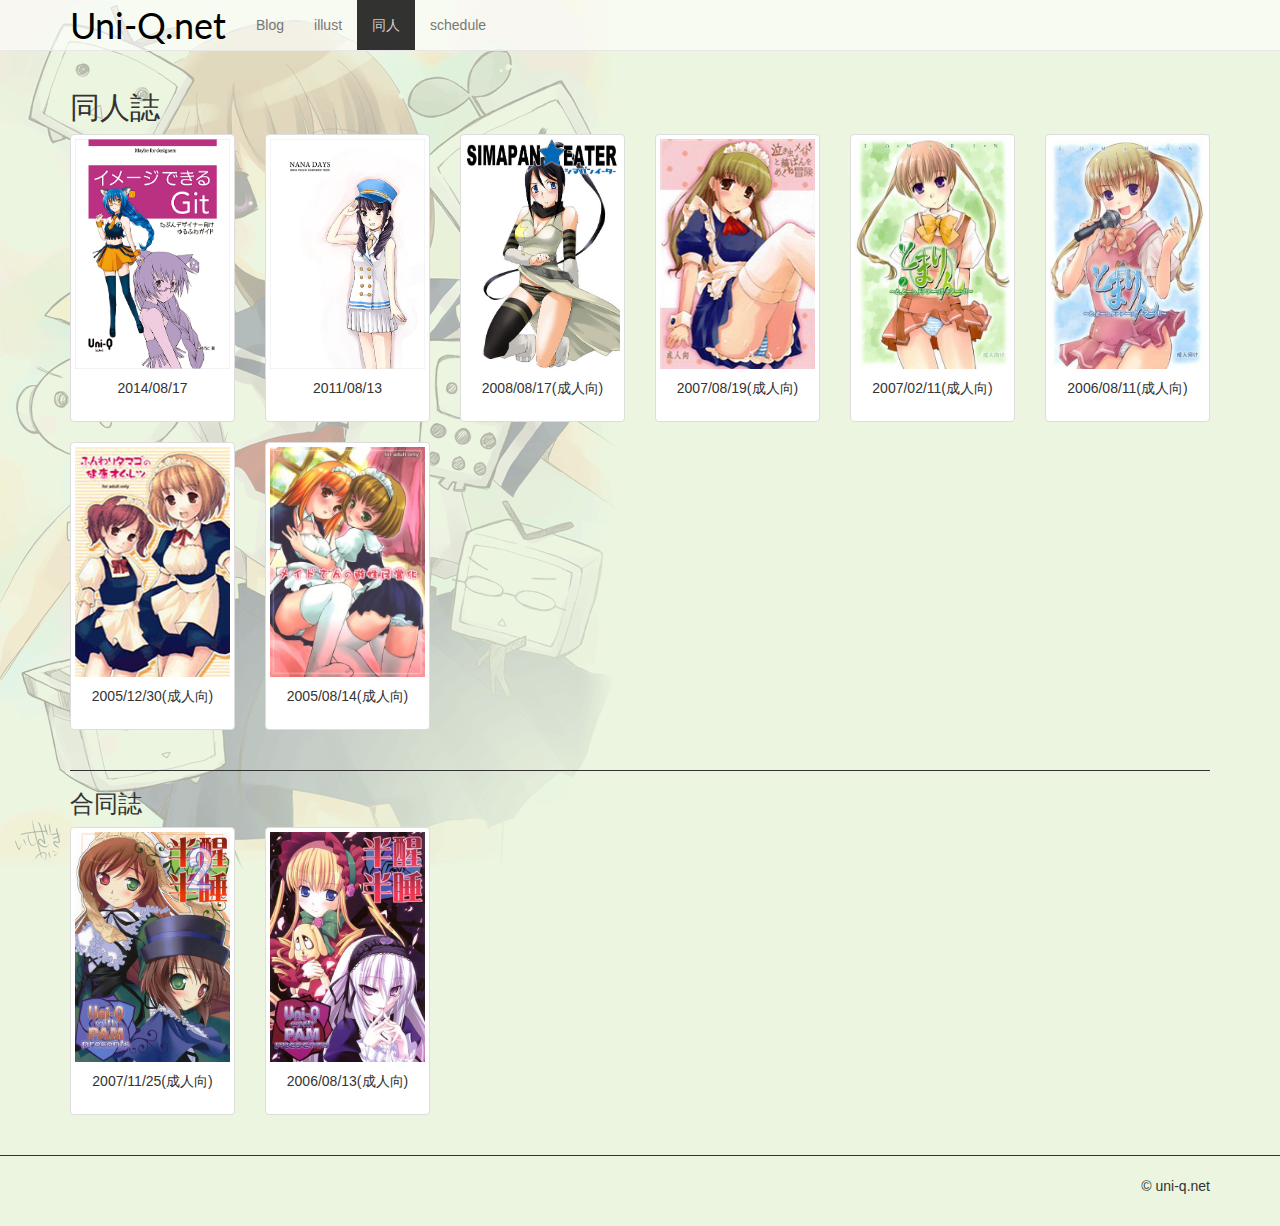
==== doujin.html @ b5fd3729 "自己紹介風のサイトにした" ====
<!DOCTYPE html>
<html lang="ja">
<head>
    <meta charset="utf-8">

    <meta http-equiv="X-UA-Compatible" content="IE=edge">
    <meta name="viewport" content="width=device-width, initial-scale=1">
    <link href='http://fonts.googleapis.com/css?family=Lato' rel='stylesheet' type='text/css'>
    <!-- Bootstrap core CSS -->
    <link href="bs/css/bootstrap.min.css" rel="stylesheet">
    <link href="style.css" rel="stylesheet" type="text/css">

    <link rel="shortcut icon" href="favicon.ico">
    <meta property="og:title" content="Uni-Q.net">
    <meta property="og:site_name" content="Uni-Q.net">
    <meta property="og:image" content="http://uni-q.net/uniq.jpg">
    <meta property="og:url" content="http://uni-q.net/">

    <title>Uni-Q.net</title>
</head>

<body class="motion">

    <!-- Static navbar -->
    <div class="navbar navbar-default navbar-static-top" role="navigation">
      <div class="container">
        <div class="navbar-header">
          <button type="button" class="navbar-toggle" data-toggle="collapse" data-target=".navbar-collapse">
            <span class="sr-only">Toggle navigation</span>
            <span class="icon-bar"></span>
            <span class="icon-bar"></span>
            <span class="icon-bar"></span>
          </button>
          <a class="navbar-brand" href="http://uni-q.net/">Uni-Q.net</a>
        </div>
        <div class="navbar-collapse collapse">
          <ul class="nav navbar-nav">
            <li><a href="http://blog.uni-q.net/" target="_blank">Blog</a></li>
            <li><a href="http://illust.uni-q.net/" target="_blank">illust</a></li>
            <li class="active"><a href="doujin.html">同人</a></li>
            <li><a href="schedule.html">schedule</a></li>
          </ul>

        </div><!--/.nav-collapse -->
      </div>
    </div>

    <div class="l_doujin" id="doujin">
        <div class="container">
            <h2>同人誌</h2>
            <div class="row">
              <div class="col-lg-2 col-md-3 col-sm-4 col-xs-6">
                <div class="thumbnail">
                  <a href="http://blog.uni-q.net/entry/2014/08/06/194117"><img src="images/doujin/image_git.png" alt="イメージできるGit"></a>
                  <div class="caption">
                    <p>2014/08/17</p>
                  </div>
                </div>
              </div>
              <div class="col-lg-2 col-md-3 col-sm-4 col-xs-6">
                <div class="thumbnail">
                  <img src="images/doujin/nana_days.png" alt="NANA DAYS">
                  <div class="caption">
                    <p>2011/08/13</p>
                  </div>
                </div>
              </div>
              <div class="col-lg-2 col-md-3 col-sm-4 col-xs-6">
                <div class="thumbnail">
                  <img src="images/doujin/simapan_eater.jpg" alt="SiMAPAN★EATER">
                  <div class="caption">
                    <p>2008/08/17(成人向)</p>
                  </div>
                </div>
              </div>
              <div class="col-lg-2 col-md-3 col-sm-4 col-xs-6">
                <div class="thumbnail">
                  <img src="images/doujin/nakimushi.jpg" alt="泣き虫メイドと縞ぱんをめぐる冒険">
                  <div class="caption">
                    <p>2007/08/19(成人向)</p>
                  </div>
                </div>
              </div>
              <div class="col-lg-2 col-md-3 col-sm-4 col-xs-6">
                <div class="thumbnail">
                  <img src="images/doujin/tomarin2.jpg" alt="とまりん２">
                  <div class="caption">
                    <p>2007/02/11(成人向)</p>
                  </div>
                </div>
              </div>
              <div class="col-lg-2 col-md-3 col-sm-4 col-xs-6">
                <div class="thumbnail">
                  <img src="images/doujin/tomarin.jpg" alt="とまりん">
                  <div class="caption">
                    <p>2006/08/11(成人向)</p>
                  </div>
                </div>
              </div>
              <div class="col-lg-2 col-md-3 col-sm-4 col-xs-6">
                <div class="thumbnail">
                  <img src="images/doujin/tamago.jpg" alt="ふんわりタマゴの健康オムレツ">
                  <div class="caption">
                    <p>2005/12/30(成人向)</p>
                  </div>
                </div>
              </div>
              <div class="col-lg-2 col-md-3 col-sm-4 col-xs-6">
                <div class="thumbnail">
                  <img src="images/doujin/yuusei.jpg" alt="メイドさんの遊性民営化">
                  <div class="caption">
                    <p>2005/08/14(成人向)</p>
                  </div>
                </div>
              </div>

            </div><!-- row -->
            <hr>
            <h3>合同誌</h3>
            <div class="row">
              <div class="col-lg-2 col-md-3 col-sm-4 col-xs-6">
                <div class="thumbnail">
                  <img src="images/doujin/hanseihansui2.jpg" alt="半醒半睡 2">
                  <div class="caption">
                    <p>2007/11/25(成人向)</p>
                  </div>
                </div>
              </div>
              <div class="col-lg-2 col-md-3 col-sm-4 col-xs-6">
                <div class="thumbnail">
                  <img src="images/doujin/hanseihansui.jpg" alt="半醒半睡">
                  <div class="caption">
                    <p>2006/08/13(成人向)</p>
                  </div>
                </div>
              </div>
            </div>

        </div>
    </div>



    <footer>
        <hr>
        <div class="container">
            &copy; uni-q.net
        </div>
    </footer>
    <!-- Bootstrap core JavaScript
    ================================================== -->
    <script src="js/jquery-1.11.1.min.js"></script>
    <script src="bs/js/bootstrap.min.js"></script>
</body>
</html>
---- style.css ----
/* -----------------
navbar
-------------------- */

.navbar-default {
  background-color: rgba(255,255,255,.6);
}
.navbar-default a.navbar-brand {
  color: #000;
  font-family: 'Lato', sans-serif;
  font-size: 36px;
}
.navbar-default .navbar-nav>.active>a {
  background-color: rgba(0,0,0,.8);
  color: #ccc;
}
/* -----------------
html
-------------------- */

html,
body {
	background: #ebf5df;
  background-image: url(images/bg-20130407.png);
  background-repeat: no-repeat;
  background-position: top left;
	color: #333;
}
/* -----------------
エリア
-------------------- */
.jumbotron {
  min-height: 350px;
  background-color: rgba(0,0,0,0);
}
.l_profile {
  padding-top: 30px;
  padding-bottom: 30px;
  background-color: rgba(255, 255, 255, 0.8);
  margin-bottom: 30px;
}
.l_menu .navbar {
  margin-bottom: 0;
}
.l_menu .navbar .blog { border-bottom: 3px solid #78CE68;}
.l_menu .navbar .illust { border-bottom: 3px solid #E774B4;}
.l_menu .navbar .doujin { border-bottom: 3px solid #FFCE4F;}
.l_menu .navbar .schedule { border-bottom: 3px solid #84A2FF;}
.l_social img {
  width: 32px;
}
.l_doujin a img,
.l_doujin img {
  height: 230px;
}
.l_doujin .caption {
  text-align: center;
}
footer {
  text-align: right;
  padding-bottom: 30px;
}
.l_social hr,
.l_doujin hr,
footer hr {
  border-color: #333;
}


/* -----------------
RWD
-------------------- */
@media screen and (max-width: 479px) {
  .l_doujin a img,
  .l_doujin img {
    height: auto;
  }
  body {
    background-size: 480px;
  }
}

@media screen and (min-width: 480px) and (max-width: 767px) {

}
@media screen and (min-width: 768px)  {

}

/* -----------------
ボタン
-------------------- */
.button {
  width: auto;
  cursor: pointer; 
  display: inline-block; 
  font-family: inherit; 
  font-size: 14px; 
  font-weight: bold; 
  line-height: 1; 
  margin: 0 5px 10px 5px; 
  padding: 0; 
  position: relative; 
  text-align: center; 
  text-decoration: none; 
  background: #000;
  border: 1px solid #000;
  color: #fff; 
  -webkit-transition: background-color 0.15s ease-in-out; 
  -moz-transition: background-color 0.15s ease-in-out; 
  -o-transition: background-color 0.15s ease-in-out; 
  transition: background-color 0.15s ease-in-out;
   -webkit-border-radius: 3px;
   -moz-border-radius: 3px;
   -ms-border-radius: 3px;
   -o-border-radius: 3px;
   border-radius: 3px; 
}
.button:hover,
.button:focus {
  color: #fff;
  background-color: #333;
}
.button:active { 
  -webkit-box-shadow: 0 1px 0 rgba(0, 0, 0, 0.2) inset; 
  -moz-box-shadow: 0 1px 0 rgba(0, 0, 0, 0.2) inset; 
  box-shadow: 0 1px 0 rgba(0, 0, 0, 0.2) inset; }

/* -----------------
motion
-------------------- */
.motion {
  -webkit-transition-duration: 0.7s;
  -moz-transition-duration: 0.7s;
  -ms-transition-duration: 0.7s;
  -o-transition-duration: 0.7s;
  transition-duration: 0.7s;

}
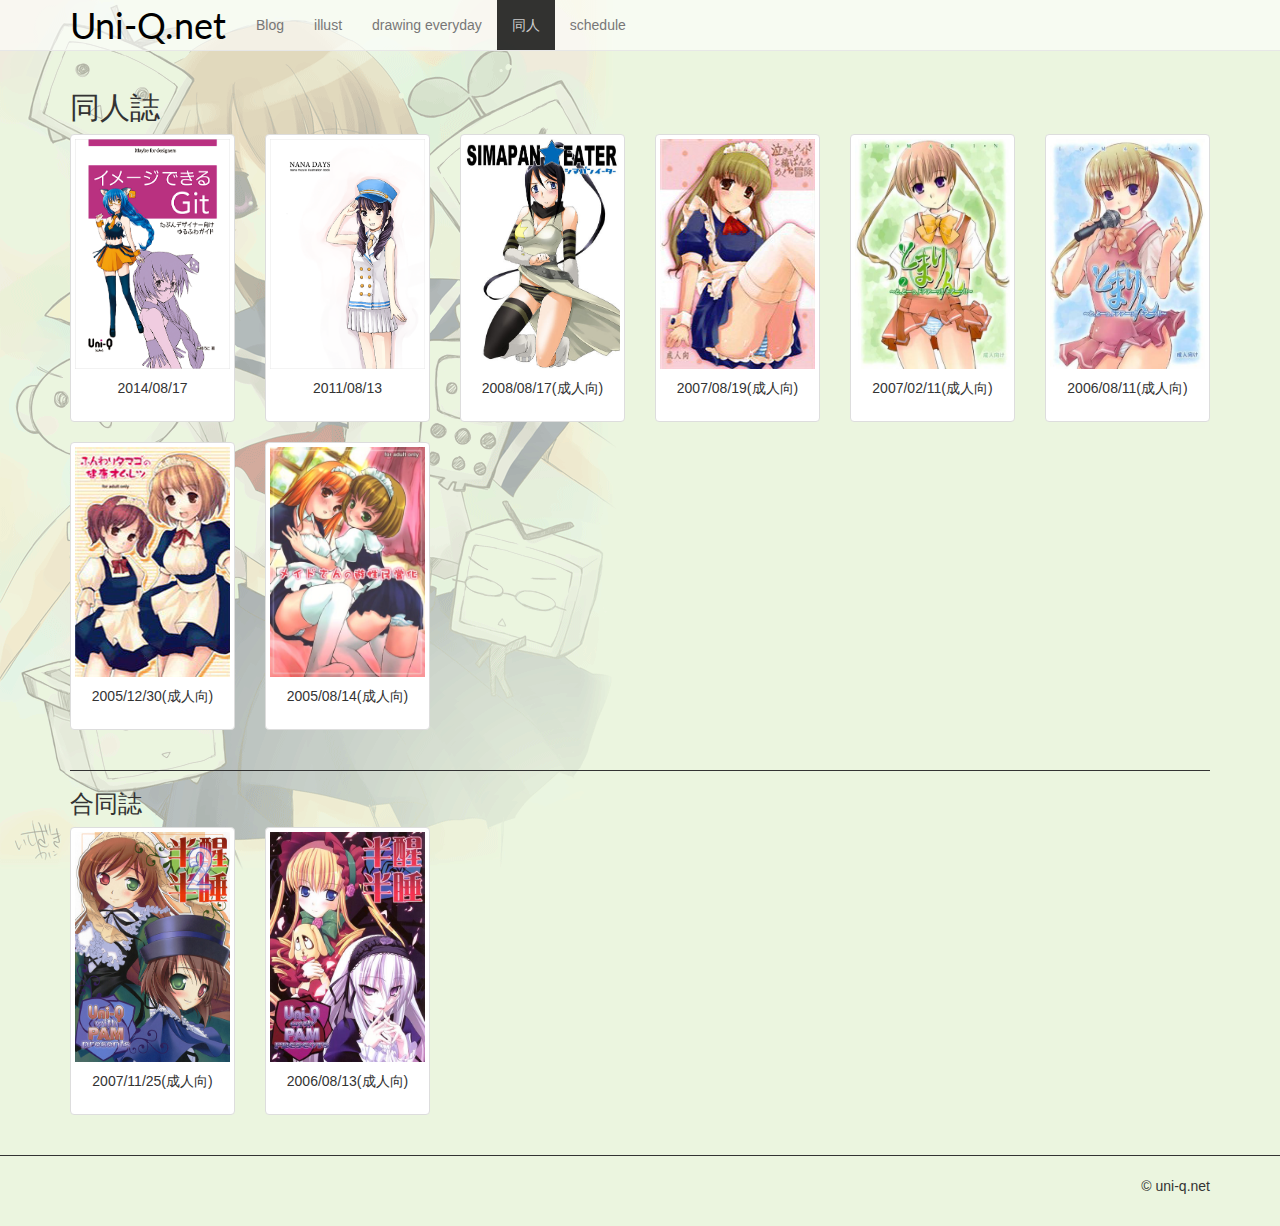
==== commit aff60231: "add link of drawing-everyday" ====
--- a/doujin.html
+++ b/doujin.html
@@ -37,6 +37,7 @@
           <ul class="nav navbar-nav">
             <li><a href="http://blog.uni-q.net/" target="_blank">Blog</a></li>
             <li><a href="http://illust.uni-q.net/" target="_blank">illust</a></li>
+            <li><a href="http://uni-muchu.tumblr.com/" target="_blank">drawing everyday</a></li>
             <li class="active"><a href="doujin.html">同人</a></li>
             <li><a href="schedule.html">schedule</a></li>
           </ul>
--- a/style.css
+++ b/style.css
@@ -42,8 +42,12 @@
 .l_menu .navbar {
   margin-bottom: 0;
 }
+.l_menu .navbar-nav {
+  margin-bottom: 0;
+}
 .l_menu .navbar .blog { border-bottom: 3px solid #78CE68;}
 .l_menu .navbar .illust { border-bottom: 3px solid #E774B4;}
+.l_menu .navbar .draw { border-bottom: 3px solid #C02453;}
 .l_menu .navbar .doujin { border-bottom: 3px solid #FFCE4F;}
 .l_menu .navbar .schedule { border-bottom: 3px solid #84A2FF;}
 .l_social img {
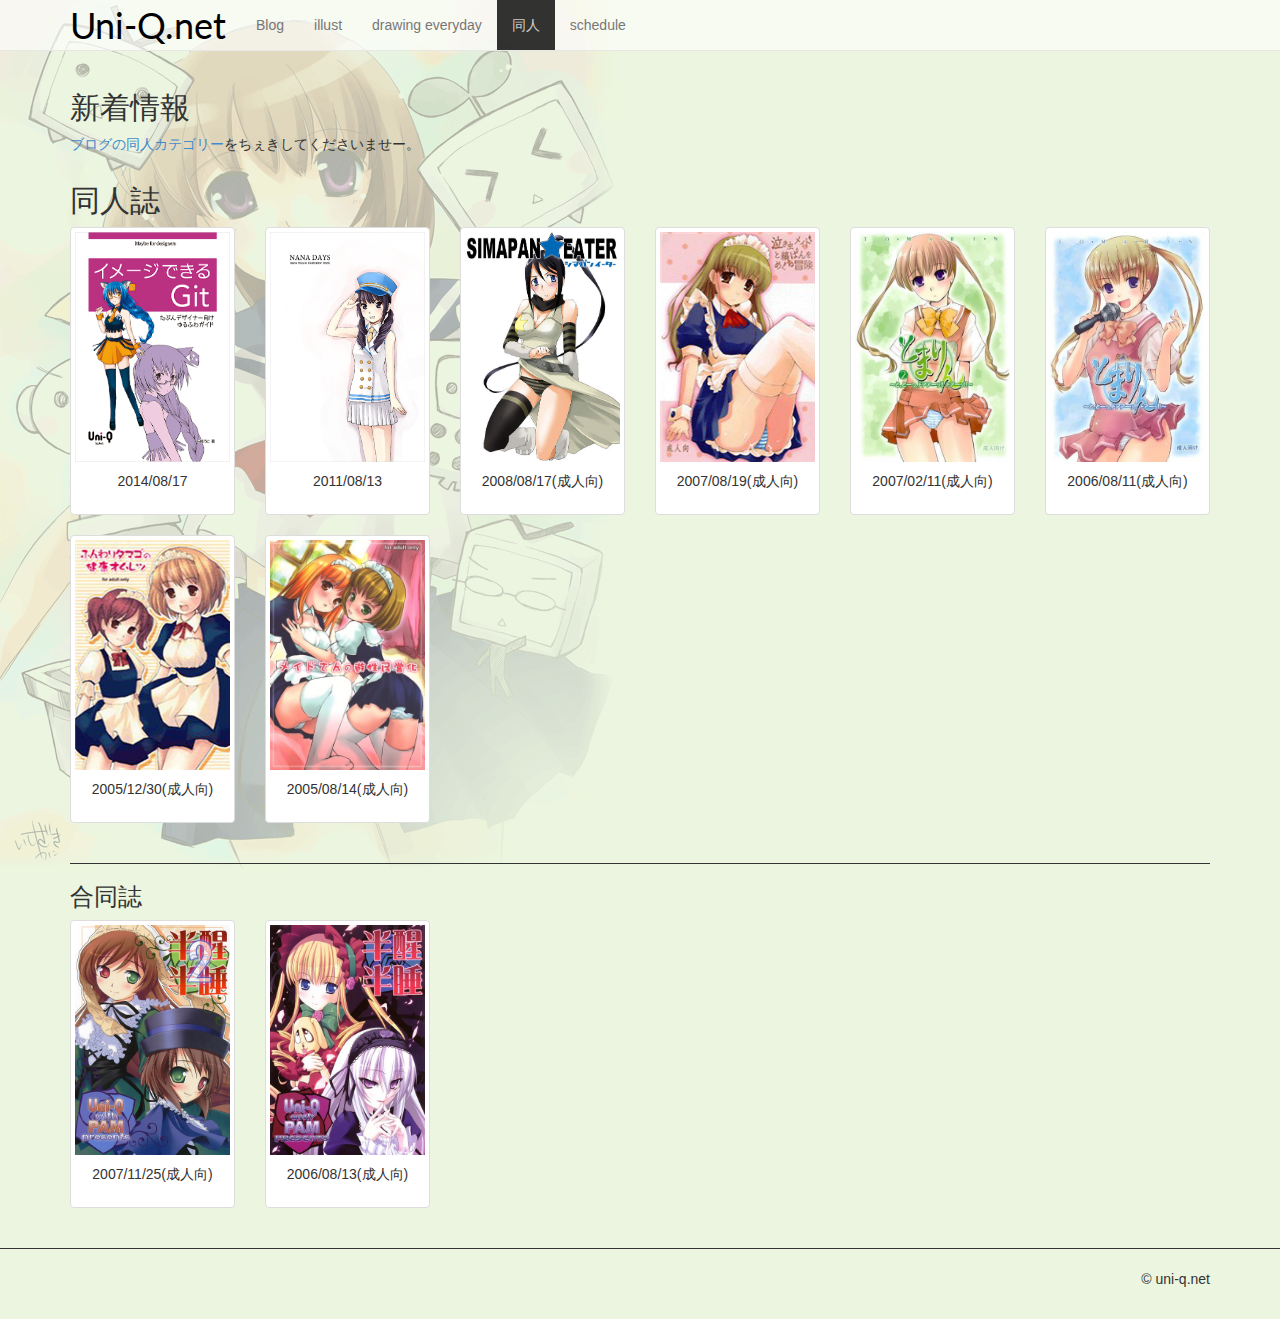
==== commit 4b397244: "同人の新着情報へのリンクを貼る" ====
--- a/doujin.html
+++ b/doujin.html
@@ -47,6 +47,13 @@
     </div>
 
     <div class="l_doujin" id="doujin">
+        <div class="container">
+            <h2>新着情報</h2>
+<!-- TODO：RSSで同人の新着情報が出るようにする -->
+<!-- http://blog.uni-q.net/rss/category/%E5%90%8C%E4%BA%BA -->
+<p><a href="http://blog.uni-q.net/archive/category/%E5%90%8C%E4%BA%BA">ブログの同人カテゴリー</a>をちぇきしてくださいませー。</p>
+        </div>
+
         <div class="container">
             <h2>同人誌</h2>
             <div class="row">
--- a/style.css
+++ b/style.css
@@ -32,6 +32,7 @@
 .jumbotron {
   min-height: 350px;
   background-color: rgba(0,0,0,0);
+  font-family: 'Lato', sans-serif;
 }
 .l_profile {
   padding-top: 30px;
